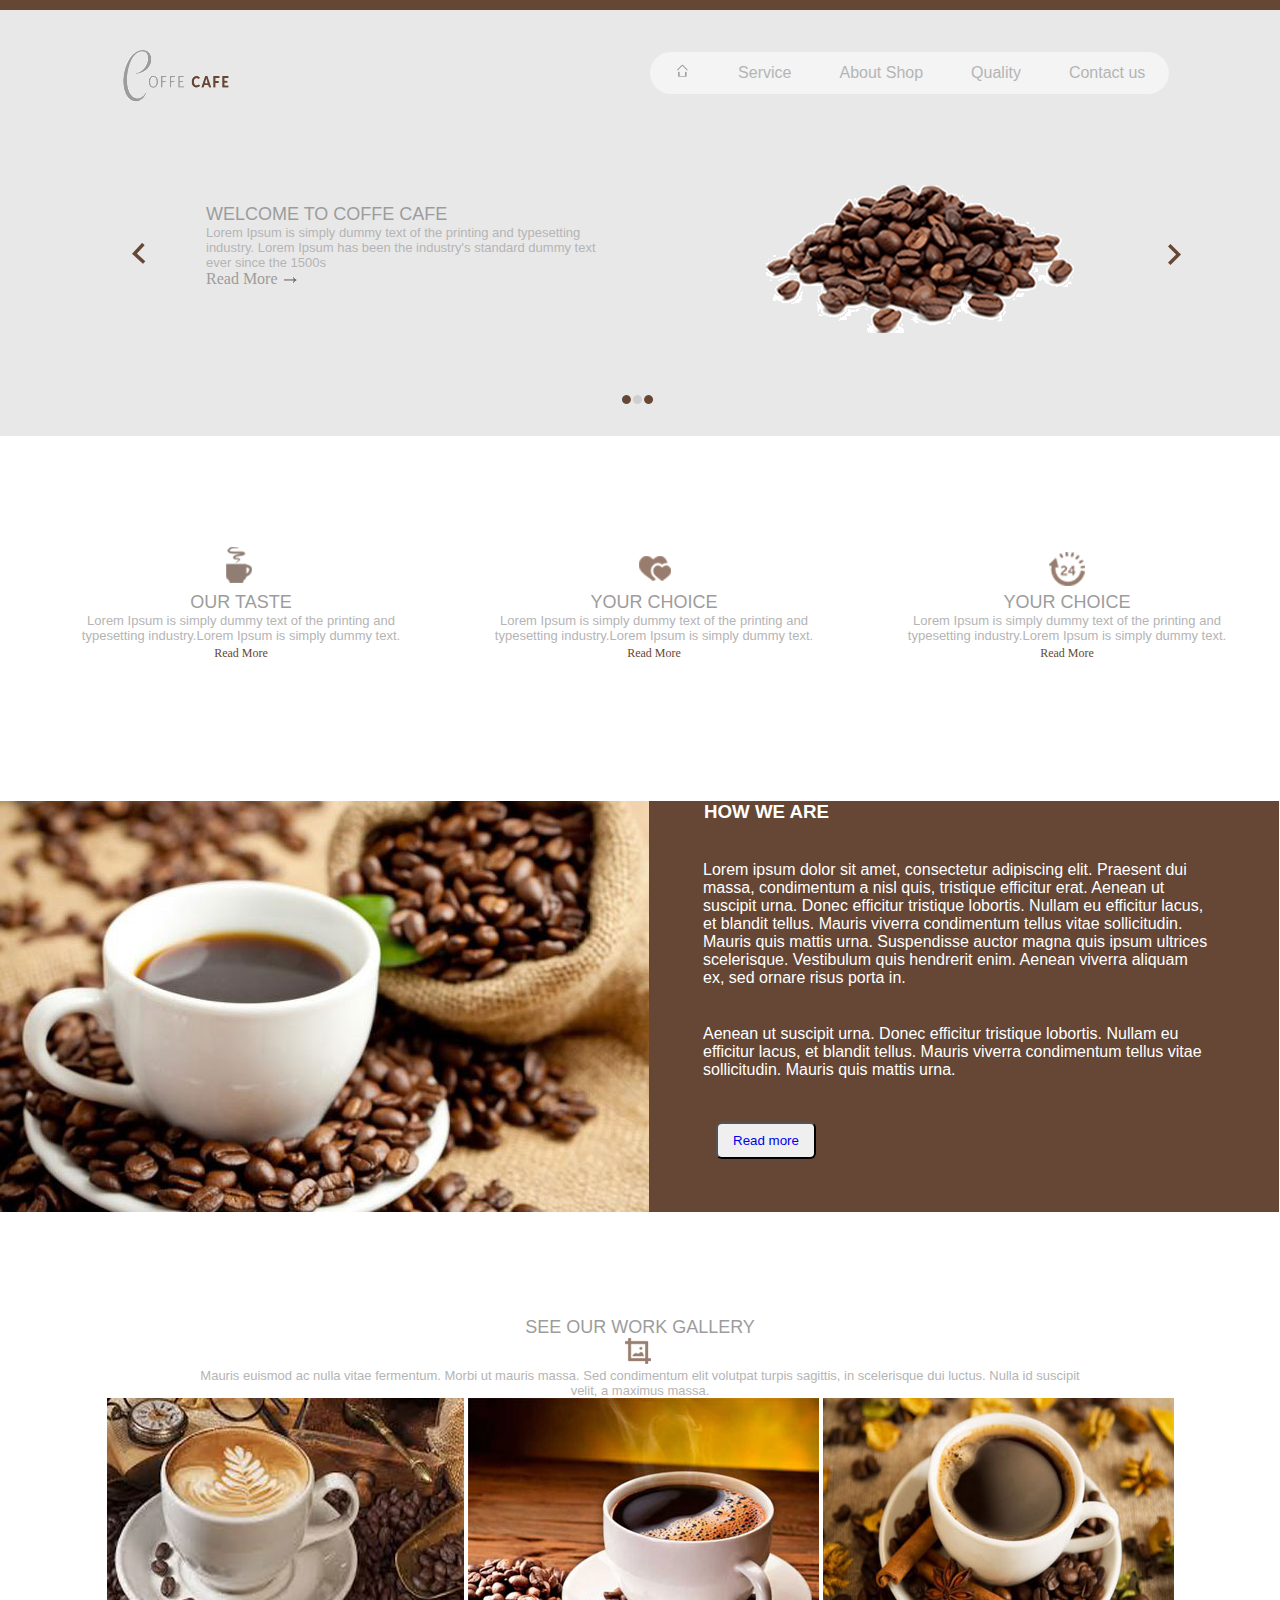
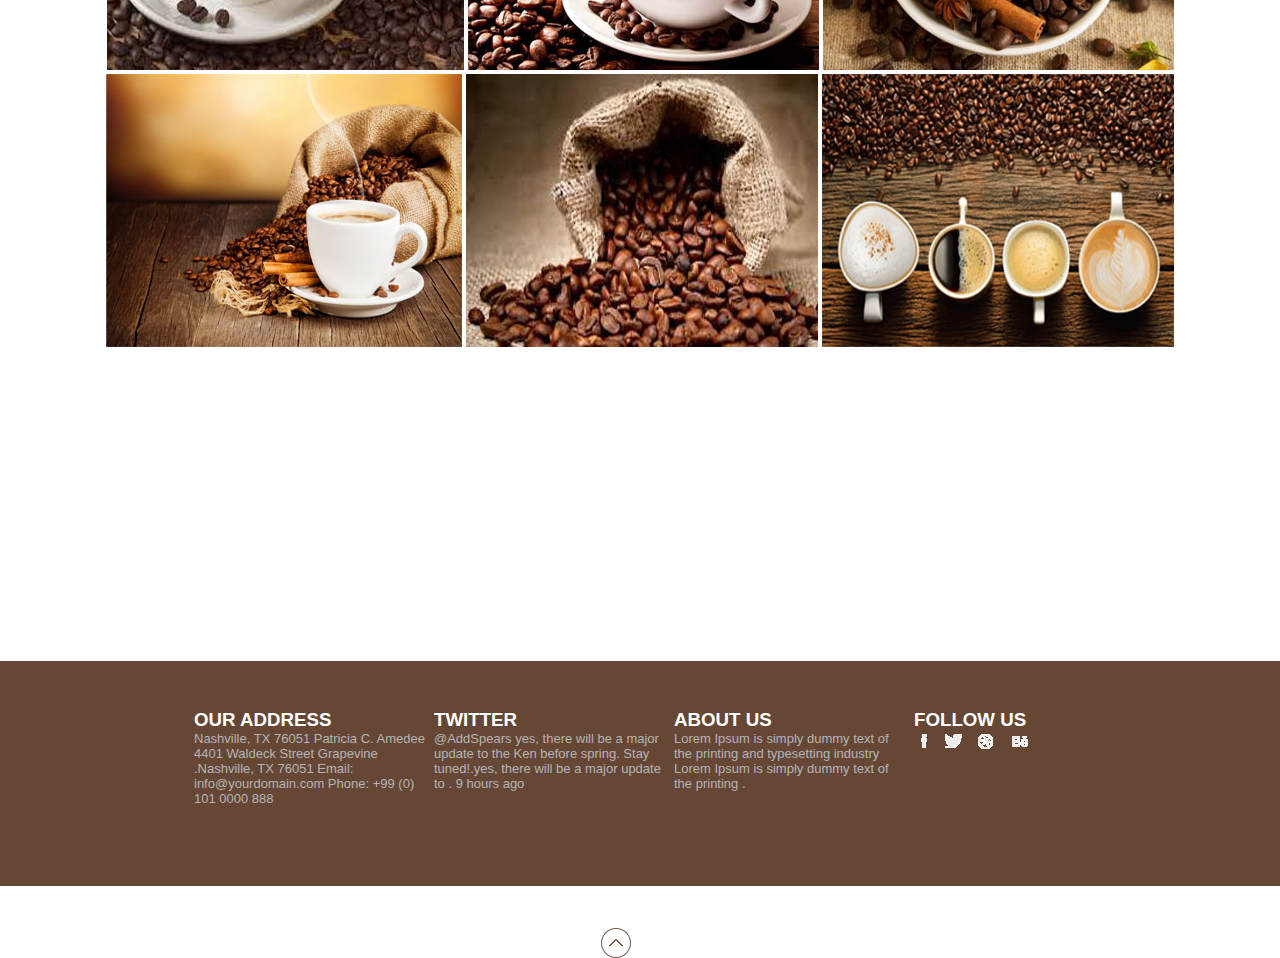
==== tarea-coffeeshop/index.html @ 1242237a "tarea de coffe cafe" ====
<!DOCTYPE html>
<html lang="en">
<head>
    <meta charset="utf-8">
    <meta name="viewport" content="width=device-width, initial-scale=1.0">
	<title>Cofee Cafe</title>
	<link rel="stylesheet" type="text/css" href="css/style.css">
</head>
<body>
  <!--Wapper-->
  <div class="wrapper">
  	   <!--Header-->
       <div class="header">
         <img class="logo" src="img/logo.png" alt="logo de la empresa">
         <img class="granosCafe" src="img/beensCoffee.png" alt="granos de cafe">
         <a href="#"><img class="flechaI" src="img/flechaIzquierda.png" alt="flecha izquierda"></a>
         <a href="#"><img class="flechaD" src="img/flechaDerecha.png" alt="Flecha derecha"></a>
         <img class="puntos" src="img/tresPuntos.png" alt="tres puntos">
        <div class="menu">
          <ul class="links">
            <li><button class="redondo"><a href="#"><img class="casa" src="img/home.png" alt="imagen de una casa"></a></button></li>
            <li><button><a href="#">Service</a></button></li>
            <li><button><a href="#">About Shop</a></button></li>
            <li><button><a href="#">Quality</a></button></li>
            <li><button class="redondo1"><a href="#">Contact us</a></button></li>
          </ul>
        </div>
         <div class="infoHeader">
           <h2>Welcome to coffe cafe</h2>
           <p>Lorem Ipsum is simply dummy text of the printing and typesetting industry. Lorem Ipsum has been the industry's standard dummy text ever since the 1500s</p>
           <a href="#">Read More <img src="img/arrow.png" alt="flecha"></a>
         </div>
       </div>
  	   <!--End Header-->
       <!--first Info-->
       <div class="firstI">
          <div class="infoSalud">
             <img src="img/coffeeCup.png" alt="imagen de una taza de cafe">
             <h2>our taste</h2>
             <p>Lorem Ipsum is simply dummy text of the printing and typesetting industry.Lorem        
             Ipsum is simply dummy text.</p>
             <a href="#">Read More</a>
          </div>
          <div class="infoSalud">
            <img src="img/corazones.png" alt="imagenes de dos corazones">
            <h2>your choice</h2>
            <p>Lorem Ipsum is simply dummy text of the printing and typesetting industry.Lorem        
             Ipsum is simply dummy text.</p>
             <a href="#">Read More</a>
          </div>
          <div class="infoSalud">
            <img src="img/reloj.png" alt="imagene de un reloj">
            <h2>your choice</h2>
            <p>Lorem Ipsum is simply dummy text of the printing and typesetting industry.Lorem        
             Ipsum is simply dummy text.</p>
             <a href="#">Read More</a>
          </div>
       </div>
       <!--End first Info-->
       <!--info ubication-->
       <div class="infoUbication">
         <img src="img/tazaprincipal.jpg" alt="taza de cafe con granos de cafe">
         <div class="infoU">
         <h3>how we are</h3>
         <p>Lorem ipsum dolor sit amet, consectetur adipiscing elit. Praesent dui massa, condimentum a nisl quis, tristique efficitur erat. Aenean ut suscipit urna. Donec efficitur tristique lobortis. Nullam eu efficitur lacus, et blandit tellus. Mauris viverra condimentum tellus vitae sollicitudin. Mauris quis mattis urna. Suspendisse auctor magna quis ipsum ultrices scelerisque. Vestibulum quis hendrerit enim. Aenean viverra aliquam ex, sed ornare risus porta in.
         </p>
         <p>Aenean ut suscipit urna. Donec efficitur tristique lobortis. Nullam eu efficitur lacus, et blandit tellus. Mauris viverra condimentum tellus vitae sollicitudin. Mauris quis mattis urna. 
         </p>
         <button class="botonU" type="button"><a href="#">Read more</a></button>
         </div>
       </div>
       <!--End info ubication-->
       <!--Gallery  information-->
       <div class="galeria">
         <h2>see our work gallery</h2>
         <img src="img/iconGalery.png" alt="icono de galeria">
         <p>Mauris euismod ac nulla vitae fermentum. Morbi ut mauris massa. Sed condimentum elit volutpat turpis sagittis, in scelerisque dui luctus. Nulla id suscipit
         <br>
         velit, a maximus massa.
         </p>
         <div class="photoGallery">
           <img src="img/taza1.jpg" alt="taza de cafe">
           <img src="img/taza2.jpg" alt="traza de cafe">
           <img src="img/taza3.jpg" alt="taza de cafe">
           <img src="img/taza4.jpg" alt="taza de cafe">
           <img src="img/taza5.jpg" alt="taza de cafe">
           <img src="img/taza6.jpg" alt="tazas de cafe">
         </div>
       </div>
       <!--End Gallery information-->
  </div>
  <!--End Wrapper-->
  <!--footer-->
   <div class="footer">
     <div class="allInfo">
       <h3>our address</h3>
       <p>Nashville, TX 76051 Patricia C. Amedee 4401 
       Waldeck Street Grapevine .Nashville, TX 76051
       Email: info@yourdomain.com
       Phone: +99 (0) 101 0000 888
       </p>
     </div>
     <div class="allInfo">
       <h3>twitter</h3>
       <p>  @AddSpears  yes, there will be a major update to 
       the Ken before spring. Stay tuned!.yes, there will 
       be a major update to . 
       9 hours ago
       </p>
     </div>
     <div class="allInfo">
       <h3>about us</h3>
       <p>Lorem Ipsum is simply dummy text of 
       the printing and typesetting industry
       Lorem Ipsum is simply dummy text 
       of the printing .
       </p>
     </div>
     <div class="allInfo">
       <h3>follow us</h3>
       <a href="#"><img src="img/facebook.png" alt="icono de facebook"></a>
       <a href="#"><img src="img/twitter.png" alt="icono de twitter"></a>
       <a href="#"><img src="img/circle.png" alt="icono de circulo"></a>
       <a href="#"><img src="img/be.png" alt="icono de behance"></a>
     </div>
     <a href="#"><img class="circle" src="img/circuloFlecha.png" alt="circulo con una flecha"></a>
   </div>
  <!--End Footer-->
</body>
</html>
---- tarea-coffeeshop/css/style.css ----
.wrapper {
  width: 1280px;
  margin: 0 auto; }

.header {
  border-top: 10px solid #664735;
  background-color: #e8e8e8;
  height: 426px; }

.infoHeader {
  width: 415px;
  height: 115px;
  position: relative;
  left: 206px; }

.infoSalud {
  text-align: center;
  width: 336px;
  display: inline-block;
  margin: 106px 0px 140px 73px; }

.infoU {
  background-color: #664735;
  width: 630px;
  height: 411px;
  position: relative;
  left: 649px;
  bottom: 415px; }

.infoU h3 {
  margin: 0px 55px; }

.infoU p {
  color: #fff;
  font: 16px Myriad Pro, italic, sans-serif;
  width: 505px;
  margin: 38px 54px; }

.galeria {
  text-align: center;
  position: relative;
  bottom: 310px; }

.footer {
  background-color: #664735;
  height: 225px;
  margin-bottom: 100px;
  width: 1280px;
  margin: 0 auto; }

.allInfo {
  width: 236px;
  display: inline-block;
  vertical-align: text-top;
  position: relative;
  left: 163px;
  top: 48px; }

* {
  margin: 0;
  padding: 0; }

h2 {
  color: #9d9c9d;
  text-transform: uppercase;
  font: 18px Myriad Pro, italic, sans-serif; }

h3 {
  color: #fff;
  text-transform: uppercase;
  font-family: Myriad Pro, italic, sans-serif; }

p {
  color: #b5b4b5;
  font: 13px Myriad Pro, italic, sans-serif; }

.logo {
  position: relative;
  left: 118px;
  bottom: 51px; }

.casa {
  height: 14px; }

.flechaI {
  position: relative;
  right: 298px;
  top: 108px; }

.flechaD {
  position: relative;
  left: 718px;
  top: 108px; }

.puntos {
  position: relative;
  left: 154px;
  top: 248px; }

.granosCafe {
  position: relative;
  left: 650px;
  top: 175px; }

.circle {
  position: relative;
  left: 751px;
  top: 98px; }

a {
  text-decoration: none; }

ul {
  display: flex; }

.redondo {
  border-radius: 34px 0px 0px 34px; }

.redondo1 {
  border-radius: 0px 34px 34px 0px; }

.header li {
  display: inline;
  list-style: none;
  font: 10px Myriad Pro, italic, sans-serif; }

.infoHeader a {
  color: #9d9c9d; }

.menu a {
  color: #b5b4b5; }

.infoSalud a {
  color: #664735;
  font-size: 12px; }

.menu button {
  background-color: #f4f4f4;
  border: 1px gray;
  text-align: center;
  text-decoration: none;
  display: inline-block;
  font-size: 16px;
  padding: 12px 24px;
  position: relative;
  left: 650px;
  bottom: 110px; }

.botonU {
  border-radius: 6px;
  padding: 9px 15px;
  margin: 5px 67px; }

.circle {
  float: left;
  position: relative;
  top: 266px;
  left: 600px; }

/*# sourceMappingURL=style.css.map */
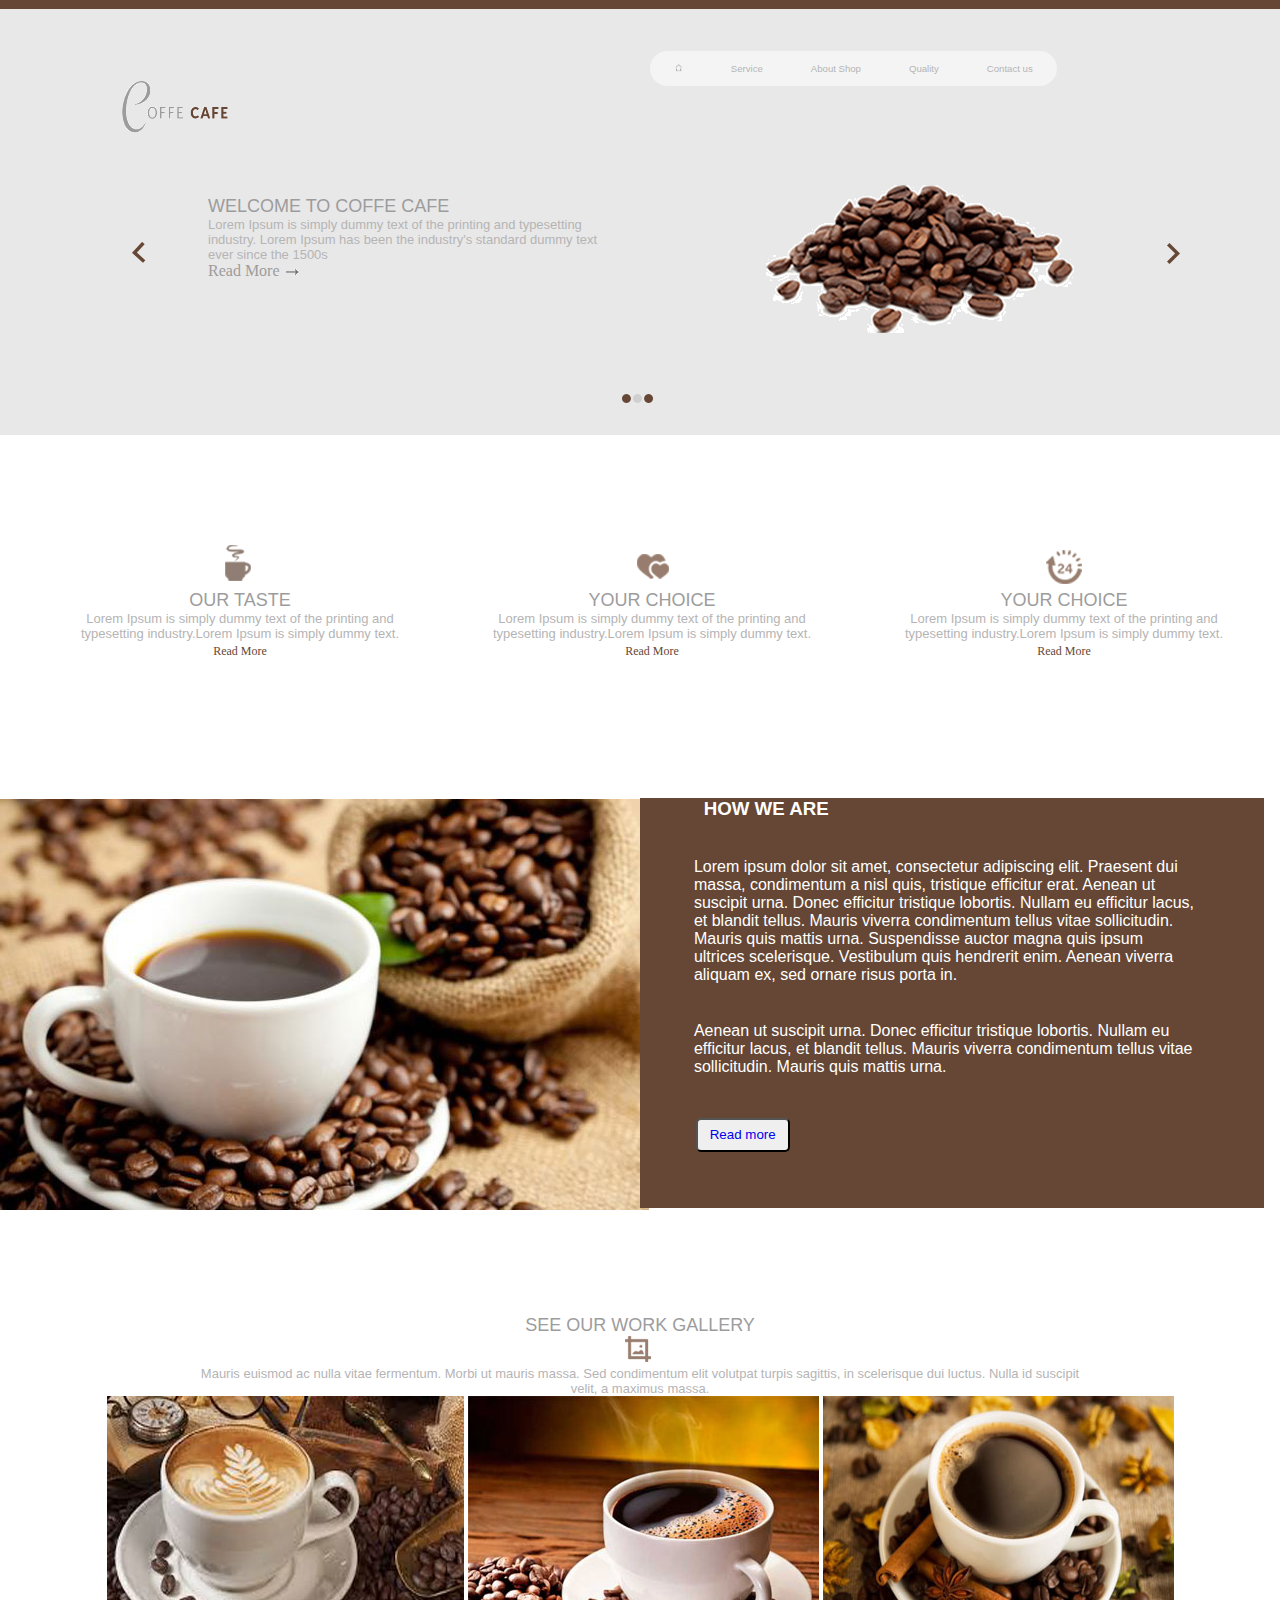
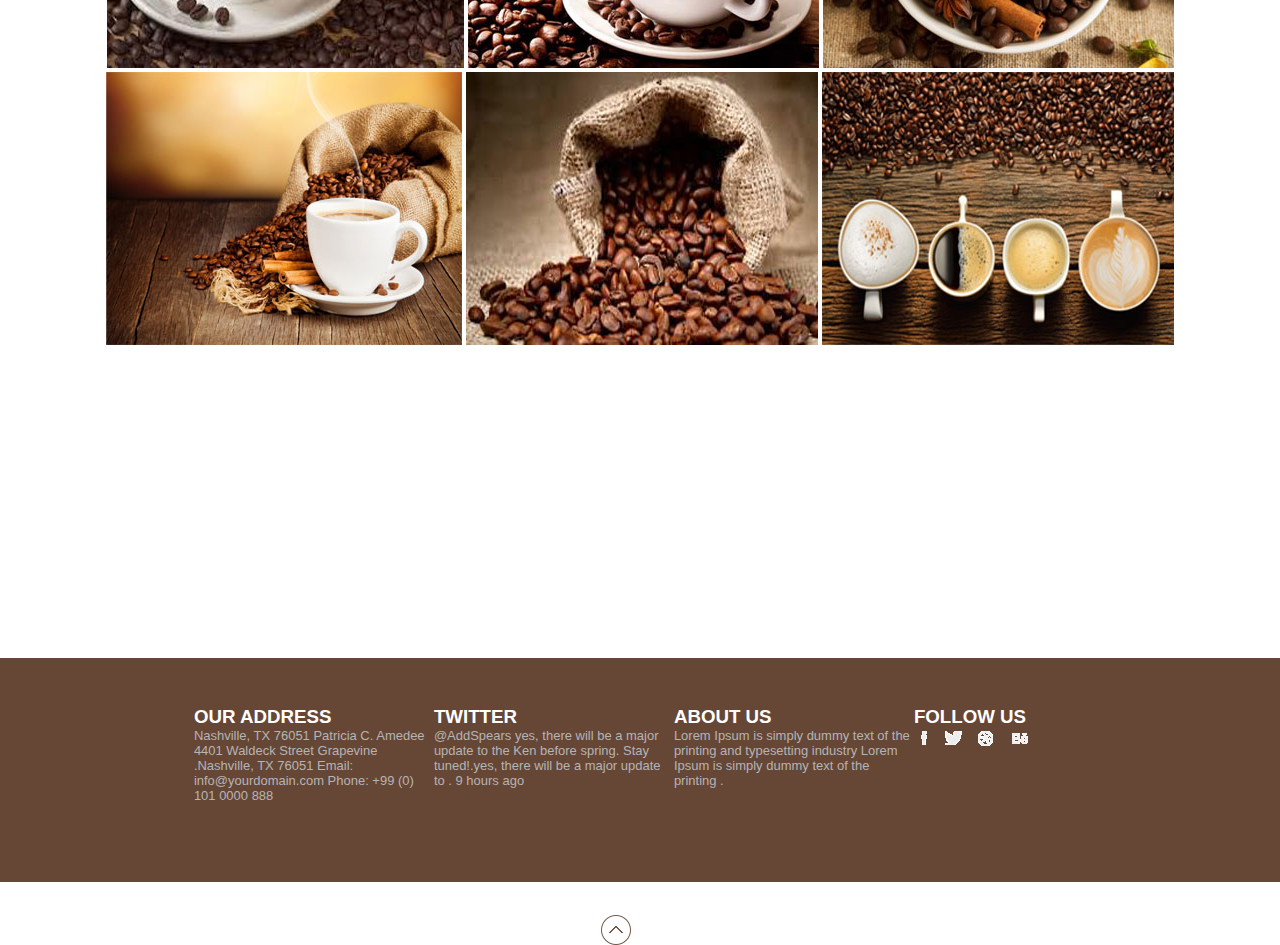
==== commit d8da1fec: "Agregando version elastica" ====
--- a/tarea-coffeeshop/index.html
+++ b/tarea-coffeeshop/index.html
@@ -37,21 +37,21 @@
           <div class="infoSalud">
              <img src="img/coffeeCup.png" alt="imagen de una taza de cafe">
              <h2>our taste</h2>
-             <p>Lorem Ipsum is simply dummy text of the printing and typesetting industry.Lorem        
+             <p>Lorem Ipsum is simply dummy text of the printing and typesetting industry.Lorem
              Ipsum is simply dummy text.</p>
              <a href="#">Read More</a>
           </div>
           <div class="infoSalud">
             <img src="img/corazones.png" alt="imagenes de dos corazones">
             <h2>your choice</h2>
-            <p>Lorem Ipsum is simply dummy text of the printing and typesetting industry.Lorem        
+            <p>Lorem Ipsum is simply dummy text of the printing and typesetting industry.Lorem
              Ipsum is simply dummy text.</p>
              <a href="#">Read More</a>
           </div>
           <div class="infoSalud">
             <img src="img/reloj.png" alt="imagene de un reloj">
             <h2>your choice</h2>
-            <p>Lorem Ipsum is simply dummy text of the printing and typesetting industry.Lorem        
+            <p>Lorem Ipsum is simply dummy text of the printing and typesetting industry.Lorem
              Ipsum is simply dummy text.</p>
              <a href="#">Read More</a>
           </div>
@@ -64,7 +64,7 @@
          <h3>how we are</h3>
          <p>Lorem ipsum dolor sit amet, consectetur adipiscing elit. Praesent dui massa, condimentum a nisl quis, tristique efficitur erat. Aenean ut suscipit urna. Donec efficitur tristique lobortis. Nullam eu efficitur lacus, et blandit tellus. Mauris viverra condimentum tellus vitae sollicitudin. Mauris quis mattis urna. Suspendisse auctor magna quis ipsum ultrices scelerisque. Vestibulum quis hendrerit enim. Aenean viverra aliquam ex, sed ornare risus porta in.
          </p>
-         <p>Aenean ut suscipit urna. Donec efficitur tristique lobortis. Nullam eu efficitur lacus, et blandit tellus. Mauris viverra condimentum tellus vitae sollicitudin. Mauris quis mattis urna. 
+         <p>Aenean ut suscipit urna. Donec efficitur tristique lobortis. Nullam eu efficitur lacus, et blandit tellus. Mauris viverra condimentum tellus vitae sollicitudin. Mauris quis mattis urna.
          </p>
          <button class="botonU" type="button"><a href="#">Read more</a></button>
          </div>
@@ -94,7 +94,7 @@
    <div class="footer">
      <div class="allInfo">
        <h3>our address</h3>
-       <p>Nashville, TX 76051 Patricia C. Amedee 4401 
+       <p>Nashville, TX 76051 Patricia C. Amedee 4401
        Waldeck Street Grapevine .Nashville, TX 76051
        Email: info@yourdomain.com
        Phone: +99 (0) 101 0000 888
@@ -102,17 +102,17 @@
      </div>
      <div class="allInfo">
        <h3>twitter</h3>
-       <p>  @AddSpears  yes, there will be a major update to 
-       the Ken before spring. Stay tuned!.yes, there will 
-       be a major update to . 
+       <p>  @AddSpears  yes, there will be a major update to
+       the Ken before spring. Stay tuned!.yes, there will
+       be a major update to .
        9 hours ago
        </p>
      </div>
      <div class="allInfo">
        <h3>about us</h3>
-       <p>Lorem Ipsum is simply dummy text of 
+       <p>Lorem Ipsum is simply dummy text of
        the printing and typesetting industry
-       Lorem Ipsum is simply dummy text 
+       Lorem Ipsum is simply dummy text
        of the printing .
        </p>
      </div>
@@ -127,4 +127,4 @@
    </div>
   <!--End Footer-->
 </body>
-</html>+</html>
--- a/tarea-coffeeshop/css/style.css
+++ b/tarea-coffeeshop/css/style.css
@@ -1,69 +1,75 @@
 .wrapper {
-  width: 1280px;
+  width: 80em;
   margin: 0 auto; }
 
 .header {
-  border-top: 10px solid #664735;
+  border-top: 0.6em solid #664735;
   background-color: #e8e8e8;
-  height: 426px; }
+  height: 26.6em; }
 
 .infoHeader {
-  width: 415px;
-  height: 115px;
+  width: 26em;
+  height: 72em;
   position: relative;
-  left: 206px; }
+  left: 13em; }
 
 .infoSalud {
   text-align: center;
-  width: 336px;
+  width: 21em;
   display: inline-block;
-  margin: 106px 0px 140px 73px; }
+  margin: 6.6em 0 8.75em 4.5em; }
 
 .infoU {
   background-color: #664735;
-  width: 630px;
-  height: 411px;
+  width: 39em;
+  height: 25.6em;
   position: relative;
-  left: 649px;
-  bottom: 415px; }
+  left: 40em;
+  bottom: 26em; }
 
 .infoU h3 {
-  margin: 0px 55px; }
+  margin: 0 3.4em; }
 
 .infoU p {
   color: #fff;
-  font: 16px Myriad Pro, italic, sans-serif;
-  width: 505px;
-  margin: 38px 54px; }
+  font: 1em Myriad Pro, italic, sans-serif;
+  width: 31.5em;
+  margin: 2.37em 3.37em; }
 
 .galeria {
   text-align: center;
   position: relative;
-  bottom: 310px; }
+  bottom: 19.3em; }
 
 .footer {
   background-color: #664735;
-  height: 225px;
-  margin-bottom: 100px;
-  width: 1280px;
+  height: 14em;
+  margin-bottom: 6.25em;
+  width: 80em;
   margin: 0 auto; }
 
 .allInfo {
-  width: 236px;
+  width: 14.75em;
   display: inline-block;
   vertical-align: text-top;
   position: relative;
-  left: 163px;
-  top: 48px; }
+  left: 10.18em;
+  top: 3em; }
 
 * {
   margin: 0;
   padding: 0; }
 
+html {
+  font-size: 100%; }
+
+body {
+  font-size: 1em; }
+
 h2 {
   color: #9d9c9d;
   text-transform: uppercase;
-  font: 18px Myriad Pro, italic, sans-serif; }
+  font: 1.125em Myriad Pro, italic, sans-serif; }
 
 h3 {
   color: #fff;
@@ -72,40 +78,40 @@
 
 p {
   color: #b5b4b5;
-  font: 13px Myriad Pro, italic, sans-serif; }
+  font: 0.812em Myriad Pro, italic, sans-serif; }
 
 .logo {
   position: relative;
-  left: 118px;
-  bottom: 51px; }
+  left: 7.3em;
+  bottom: 1.18em; }
 
 .casa {
-  height: 14px; }
+  height: 0.8em; }
 
 .flechaI {
   position: relative;
-  right: 298px;
-  top: 108px; }
+  right: 18.6em;
+  top: 6.75em; }
 
 .flechaD {
   position: relative;
-  left: 718px;
-  top: 108px; }
+  left: 44.8em;
+  top: 6.75em; }
 
 .puntos {
   position: relative;
-  left: 154px;
-  top: 248px; }
+  left: 9.6em;
+  top: 15.5em; }
 
 .granosCafe {
   position: relative;
-  left: 650px;
-  top: 175px; }
+  left: 40.6em;
+  top: 11em; }
 
 .circle {
   position: relative;
-  left: 751px;
-  top: 98px; }
+  left: 47em;
+  top: 6.125em; }
 
 a {
   text-decoration: none; }
@@ -114,15 +120,15 @@
   display: flex; }
 
 .redondo {
-  border-radius: 34px 0px 0px 34px; }
+  border-radius: 2em 0 0 2em; }
 
 .redondo1 {
-  border-radius: 0px 34px 34px 0px; }
+  border-radius: 0 2em 2em 0; }
 
 .header li {
   display: inline;
   list-style: none;
-  font: 10px Myriad Pro, italic, sans-serif; }
+  font: 0.6em Myriad Pro, italic, sans-serif; }
 
 .infoHeader a {
   color: #9d9c9d; }
@@ -132,7 +138,7 @@
 
 .infoSalud a {
   color: #664735;
-  font-size: 12px; }
+  font-size: 0.75em; }
 
 .menu button {
   background-color: #f4f4f4;
@@ -140,21 +146,21 @@
   text-align: center;
   text-decoration: none;
   display: inline-block;
-  font-size: 16px;
+  font-size: 1em;
   padding: 12px 24px;
   position: relative;
   left: 650px;
   bottom: 110px; }
 
 .botonU {
-  border-radius: 6px;
-  padding: 9px 15px;
-  margin: 5px 67px; }
+  border-radius: 0.375em;
+  padding: 0.56em 0.9em;
+  margin: 0.31em 4.18em; }
 
 .circle {
   float: left;
   position: relative;
-  top: 266px;
-  left: 600px; }
+  top: 16em;
+  left: 37.5em; }
 
 /*# sourceMappingURL=style.css.map */
